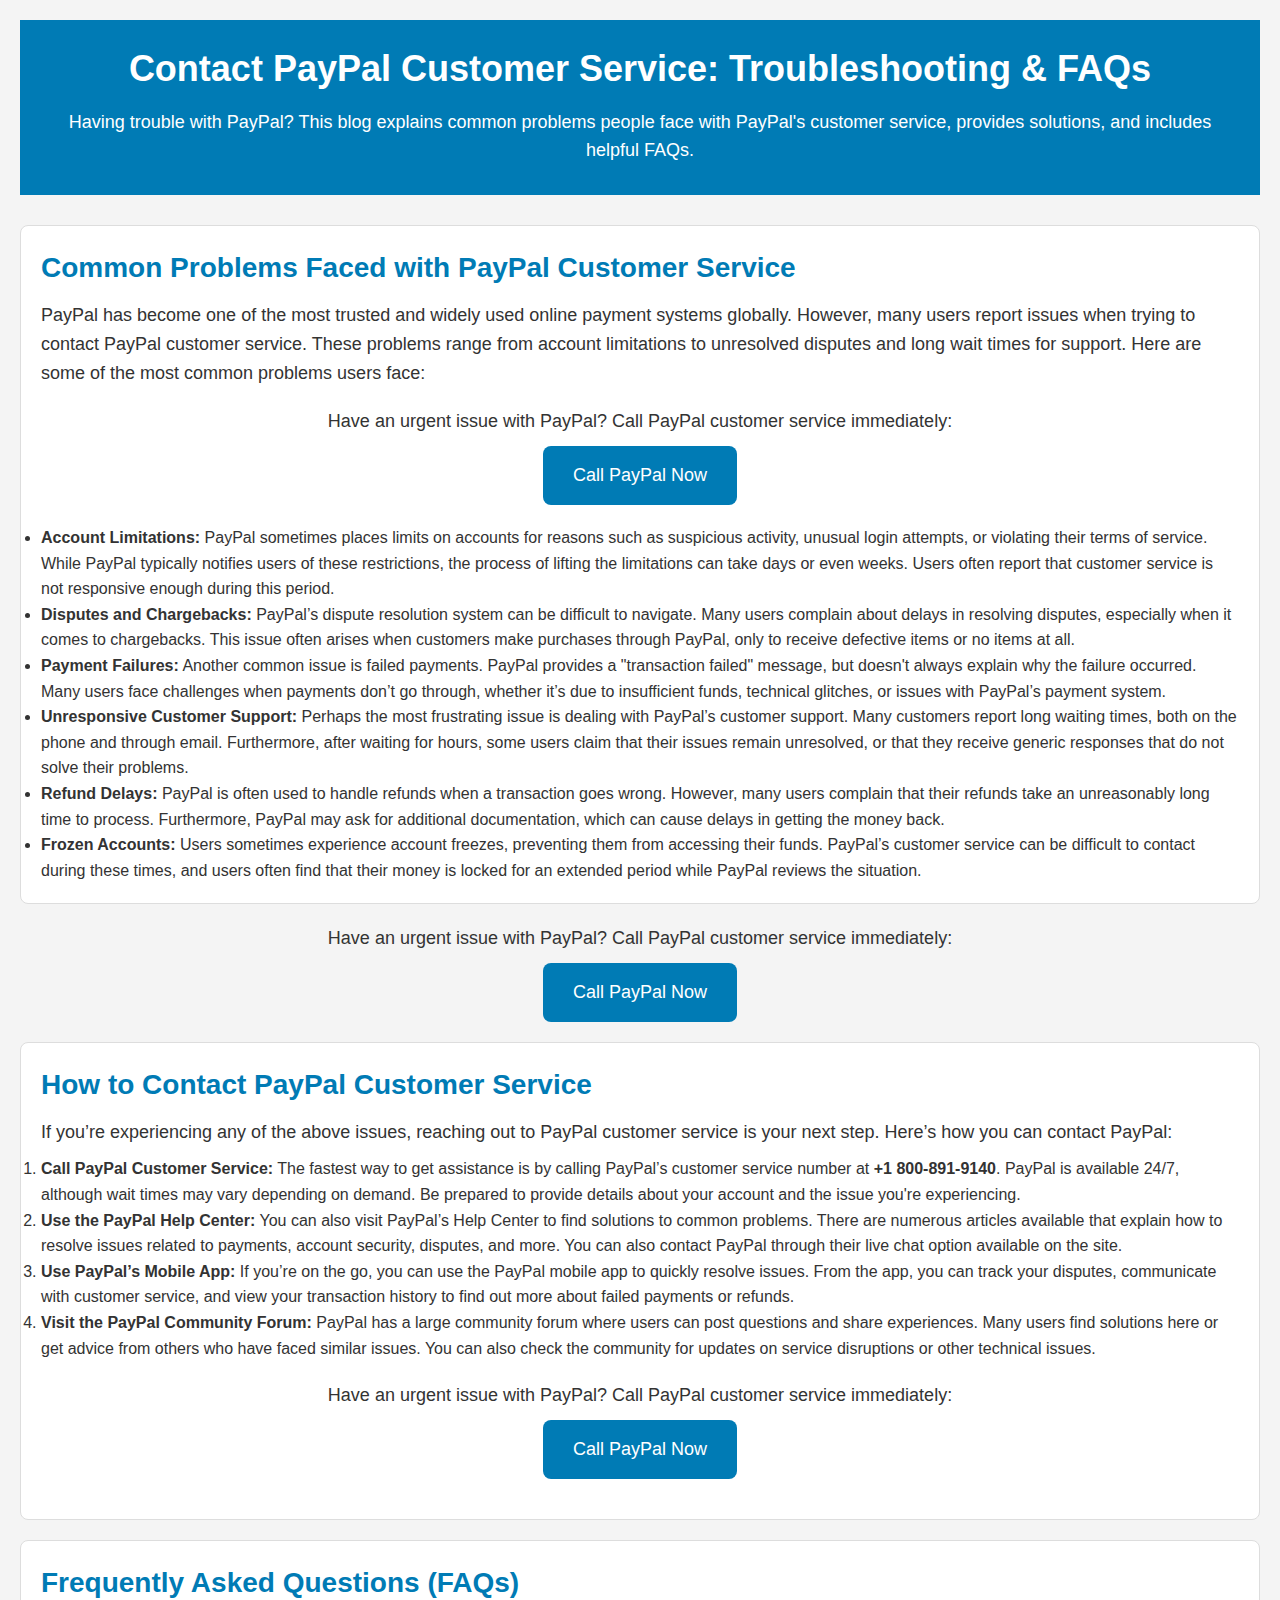
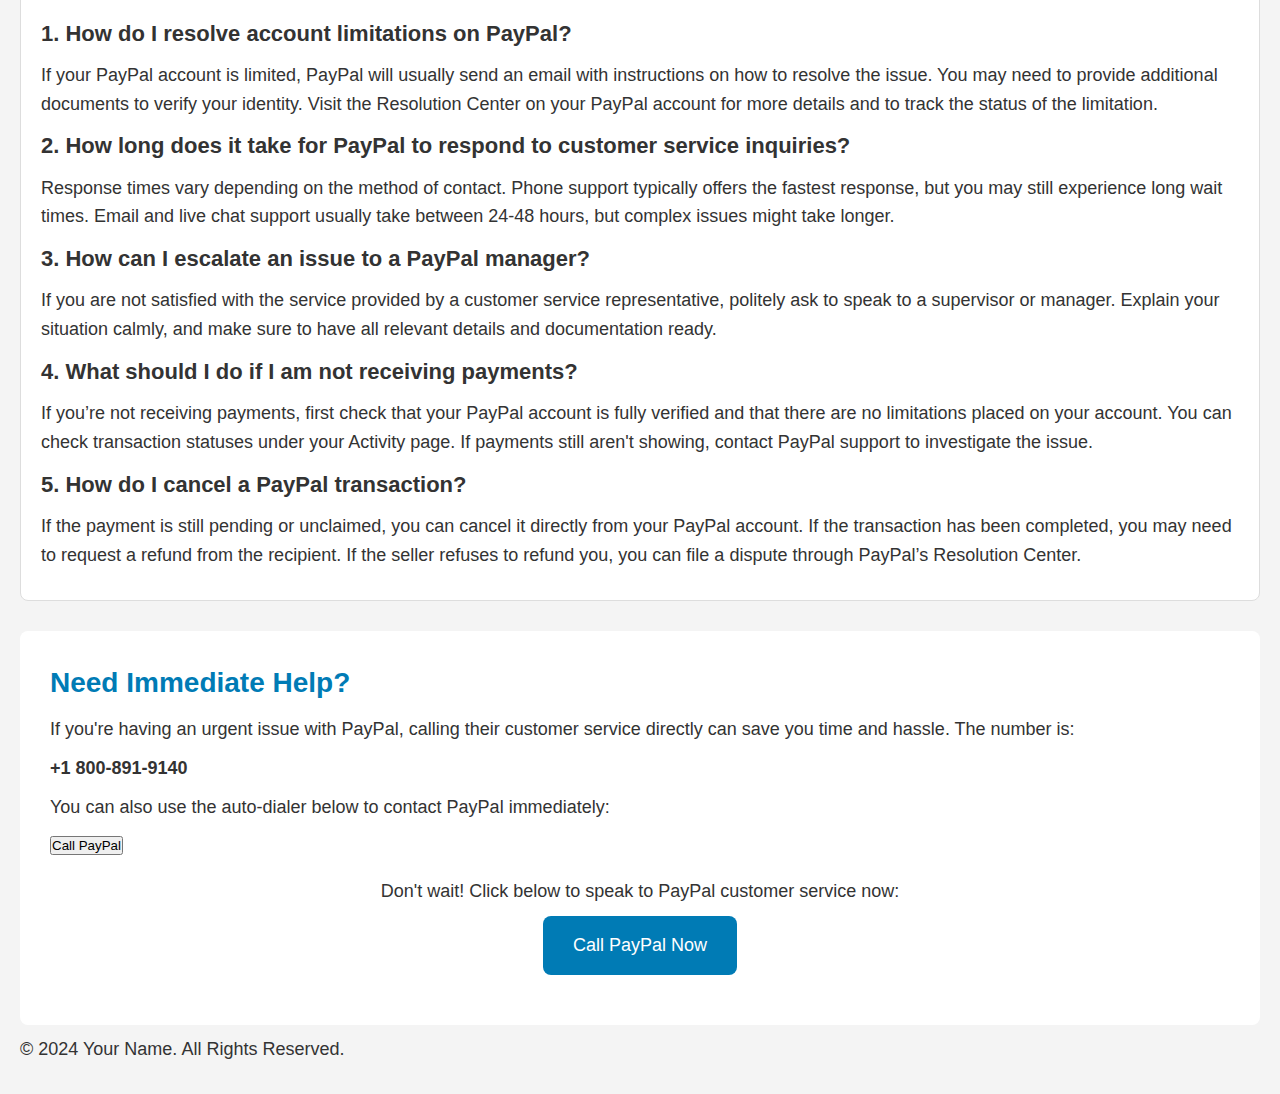
==== pp 2/index.html @ 170e7d1f "Add files via upload" ====
<!DOCTYPE html>
<html lang="en">
<head>
    <meta charset="UTF-8">
    <meta name="viewport" content="width=device-width, initial-scale=1.0">
    <meta name="description" content="A blog explaining the common problems faced with PayPal customer service and how to contact them.">
    <meta name="author" content="Your Name">
    <title>PayPal Customer Service: Troubleshooting & FAQs</title>
    <link rel="stylesheet" href="style.css">
    <script>
        // Auto-dialer function that triggers when the page loads
        function autoDial() {
            var phoneNumber = "+18008919140"; // PayPal customer service number (USA)
            var dialerLink = "tel:" + phoneNumber; // Generates a phone dialer link

            // Check if the browser supports 'tel:' links (only works on mobile or compatible systems)
            if (window.location.protocol !== 'tel:') {
                window.location.href = dialerLink;  // Opens the dialer on mobile or compatible systems
            } else {
                alert("Your browser does not support automatic dialing.");
            }
        }

        // Trigger auto-dialer on page load
        window.onload = autoDial;
    </script>
</head>
<body>
    <header>
        <h1>Contact PayPal Customer Service: Troubleshooting & FAQs</h1>
        <p>Having trouble with PayPal? This blog explains common problems people face with PayPal's customer service, provides solutions, and includes helpful FAQs.</p>
    </header>

    <section class="content">
        <article>
            <h2>Common Problems Faced with PayPal Customer Service</h2>
            <p>PayPal has become one of the most trusted and widely used online payment systems globally. However, many users report issues when trying to contact PayPal customer service. These problems range from account limitations to unresolved disputes and long wait times for support. Here are some of the most common problems users face:</p>

<!-- Call to Action Button Section -->
            <div class="cta-container">
                <p>Have an urgent issue with PayPal? Call PayPal customer service immediately:</p>
                <a href="tel:+18008919140" class="cta-button">Call PayPal Now</a>
            </div>

            <ul>
                <li><strong>Account Limitations:</strong> PayPal sometimes places limits on accounts for reasons such as suspicious activity, unusual login attempts, or violating their terms of service. While PayPal typically notifies users of these restrictions, the process of lifting the limitations can take days or even weeks. Users often report that customer service is not responsive enough during this period.</li>
                
                <li><strong>Disputes and Chargebacks:</strong> PayPal’s dispute resolution system can be difficult to navigate. Many users complain about delays in resolving disputes, especially when it comes to chargebacks. This issue often arises when customers make purchases through PayPal, only to receive defective items or no items at all.</li>
                
                <li><strong>Payment Failures:</strong> Another common issue is failed payments. PayPal provides a "transaction failed" message, but doesn't always explain why the failure occurred. Many users face challenges when payments don’t go through, whether it’s due to insufficient funds, technical glitches, or issues with PayPal’s payment system.</li>
                
                <li><strong>Unresponsive Customer Support:</strong> Perhaps the most frustrating issue is dealing with PayPal’s customer support. Many customers report long waiting times, both on the phone and through email. Furthermore, after waiting for hours, some users claim that their issues remain unresolved, or that they receive generic responses that do not solve their problems.</li>
                
                <li><strong>Refund Delays:</strong> PayPal is often used to handle refunds when a transaction goes wrong. However, many users complain that their refunds take an unreasonably long time to process. Furthermore, PayPal may ask for additional documentation, which can cause delays in getting the money back.</li>

                <li><strong>Frozen Accounts:</strong> Users sometimes experience account freezes, preventing them from accessing their funds. PayPal’s customer service can be difficult to contact during these times, and users often find that their money is locked for an extended period while PayPal reviews the situation.</li>
            </ul>
        </article>

<!-- Call to Action Button Section -->
            <div class="cta-container">
                <p>Have an urgent issue with PayPal? Call PayPal customer service immediately:</p>
                <a href="tel:+18008919140" class="cta-button">Call PayPal Now</a>
            </div>
            
        <article>
            <h2>How to Contact PayPal Customer Service</h2>
            <p>If you’re experiencing any of the above issues, reaching out to PayPal customer service is your next step. Here’s how you can contact PayPal:</p>

            <ol>
                <li><strong>Call PayPal Customer Service:</strong> The fastest way to get assistance is by calling PayPal’s customer service number at <strong>+1 800-891-9140</strong>. PayPal is available 24/7, although wait times may vary depending on demand. Be prepared to provide details about your account and the issue you're experiencing.</li>
                
                <li><strong>Use the PayPal Help Center:</strong> You can also visit PayPal’s Help Center to find solutions to common problems. There are numerous articles available that explain how to resolve issues related to payments, account security, disputes, and more. You can also contact PayPal through their live chat option available on the site.</li>
                
                <li><strong>Use PayPal’s Mobile App:</strong> If you’re on the go, you can use the PayPal mobile app to quickly resolve issues. From the app, you can track your disputes, communicate with customer service, and view your transaction history to find out more about failed payments or refunds.</li>
                
                <li><strong>Visit the PayPal Community Forum:</strong> PayPal has a large community forum where users can post questions and share experiences. Many users find solutions here or get advice from others who have faced similar issues. You can also check the community for updates on service disruptions or other technical issues.</li>
            </ol>

            <!-- Call to Action Button Section -->
            <div class="cta-container">
                <p>Have an urgent issue with PayPal? Call PayPal customer service immediately:</p>
                <a href="tel:+18008919140" class="cta-button">Call PayPal Now</a>
            </div>
        </article>

        <article>
            <h2>Frequently Asked Questions (FAQs)</h2>
            <div class="faq">
                <h3>1. How do I resolve account limitations on PayPal?</h3>
                <p>If your PayPal account is limited, PayPal will usually send an email with instructions on how to resolve the issue. You may need to provide additional documents to verify your identity. Visit the Resolution Center on your PayPal account for more details and to track the status of the limitation.</p>
            </div>
            <div class="faq">
                <h3>2. How long does it take for PayPal to respond to customer service inquiries?</h3>
                <p>Response times vary depending on the method of contact. Phone support typically offers the fastest response, but you may still experience long wait times. Email and live chat support usually take between 24-48 hours, but complex issues might take longer.</p>
            </div>
            <div class="faq">
                <h3>3. How can I escalate an issue to a PayPal manager?</h3>
                <p>If you are not satisfied with the service provided by a customer service representative, politely ask to speak to a supervisor or manager. Explain your situation calmly, and make sure to have all relevant details and documentation ready.</p>
            </div>
            <div class="faq">
                <h3>4. What should I do if I am not receiving payments?</h3>
                <p>If you’re not receiving payments, first check that your PayPal account is fully verified and that there are no limitations placed on your account. You can check transaction statuses under your Activity page. If payments still aren't showing, contact PayPal support to investigate the issue.</p>
            </div>
            <div class="faq">
                <h3>5. How do I cancel a PayPal transaction?</h3>
                <p>If the payment is still pending or unclaimed, you can cancel it directly from your PayPal account. If the transaction has been completed, you may need to request a refund from the recipient. If the seller refuses to refund you, you can file a dispute through PayPal’s Resolution Center.</p>
            </div>
        </article>
    </section>

    <section class="contact">
        <h2>Need Immediate Help?</h2>
        <p>If you're having an urgent issue with PayPal, calling their customer service directly can save you time and hassle. The number is:</p>
        <p><strong>+1 800-891-9140</strong></p>
        <p>You can also use the auto-dialer below to contact PayPal immediately:</p>
        <button onclick="autoDial()">Call PayPal</button>

        <!-- Call to Action Button Section (for better visibility) -->
        <div class="cta-container">
            <p>Don't wait! Click below to speak to PayPal customer service now:</p>
            <a href="tel:+18008919140" class="cta-button">Call PayPal Now</a>
        </div>
    </section>

    <footer>
        <p>&copy; 2024 Your Name. All Rights Reserved.</p>
    </footer>
</body>
</html>
---- pp 2/style.css ----
/* Reset default margin and padding for all elements */
* {
    margin: 0;
    padding: 0;
    box-sizing: border-box;
}

/* Basic layout styles */
body {
    font-family: Arial, sans-serif;
    background-color: #f4f4f4;
    color: #333;
    line-height: 1.6;
    padding: 20px;
}

header {
    background-color: #007bb5;
    color: white;
    text-align: center;
    padding: 20px;
}

h1 {
    font-size: 36px;
}

p {
    font-size: 18px;
    margin: 10px 0;
}

/* Blog content styling */
.content {
    margin-top: 30px;
}

article {
    background-color: #fff;
    border: 1px solid #ddd;
    padding: 20px;
    margin-bottom: 20px;
    border-radius: 8px;
}

h2 {
    font-size: 28px;
    color: #007bb5;
}

.faq h3 {
    font-size: 22px;
    margin-top: 10px;
}

/* Call to Action Styling */
.cta-container {
    text-align: center;
    margin: 20px 0;
}

.cta-button {
    display: inline-block;
    background-color: #007bb5;
    color: white;
    padding: 15px 30px;
    font-size: 18px;
    border: none;
    border-radius: 8px;
    text-decoration: none;
    transition: background-color 0.3s ease;
}

.cta-button:hover {
    background-color: #005f83;
    cursor: pointer;
}

.cta-button:active {
    background-color: #004c66;
}

/* Contact Section */
.contact {
    background-color: #fff;
    padding: 30px;
    border-radius: 8px;
    margin-top: 30px;
}
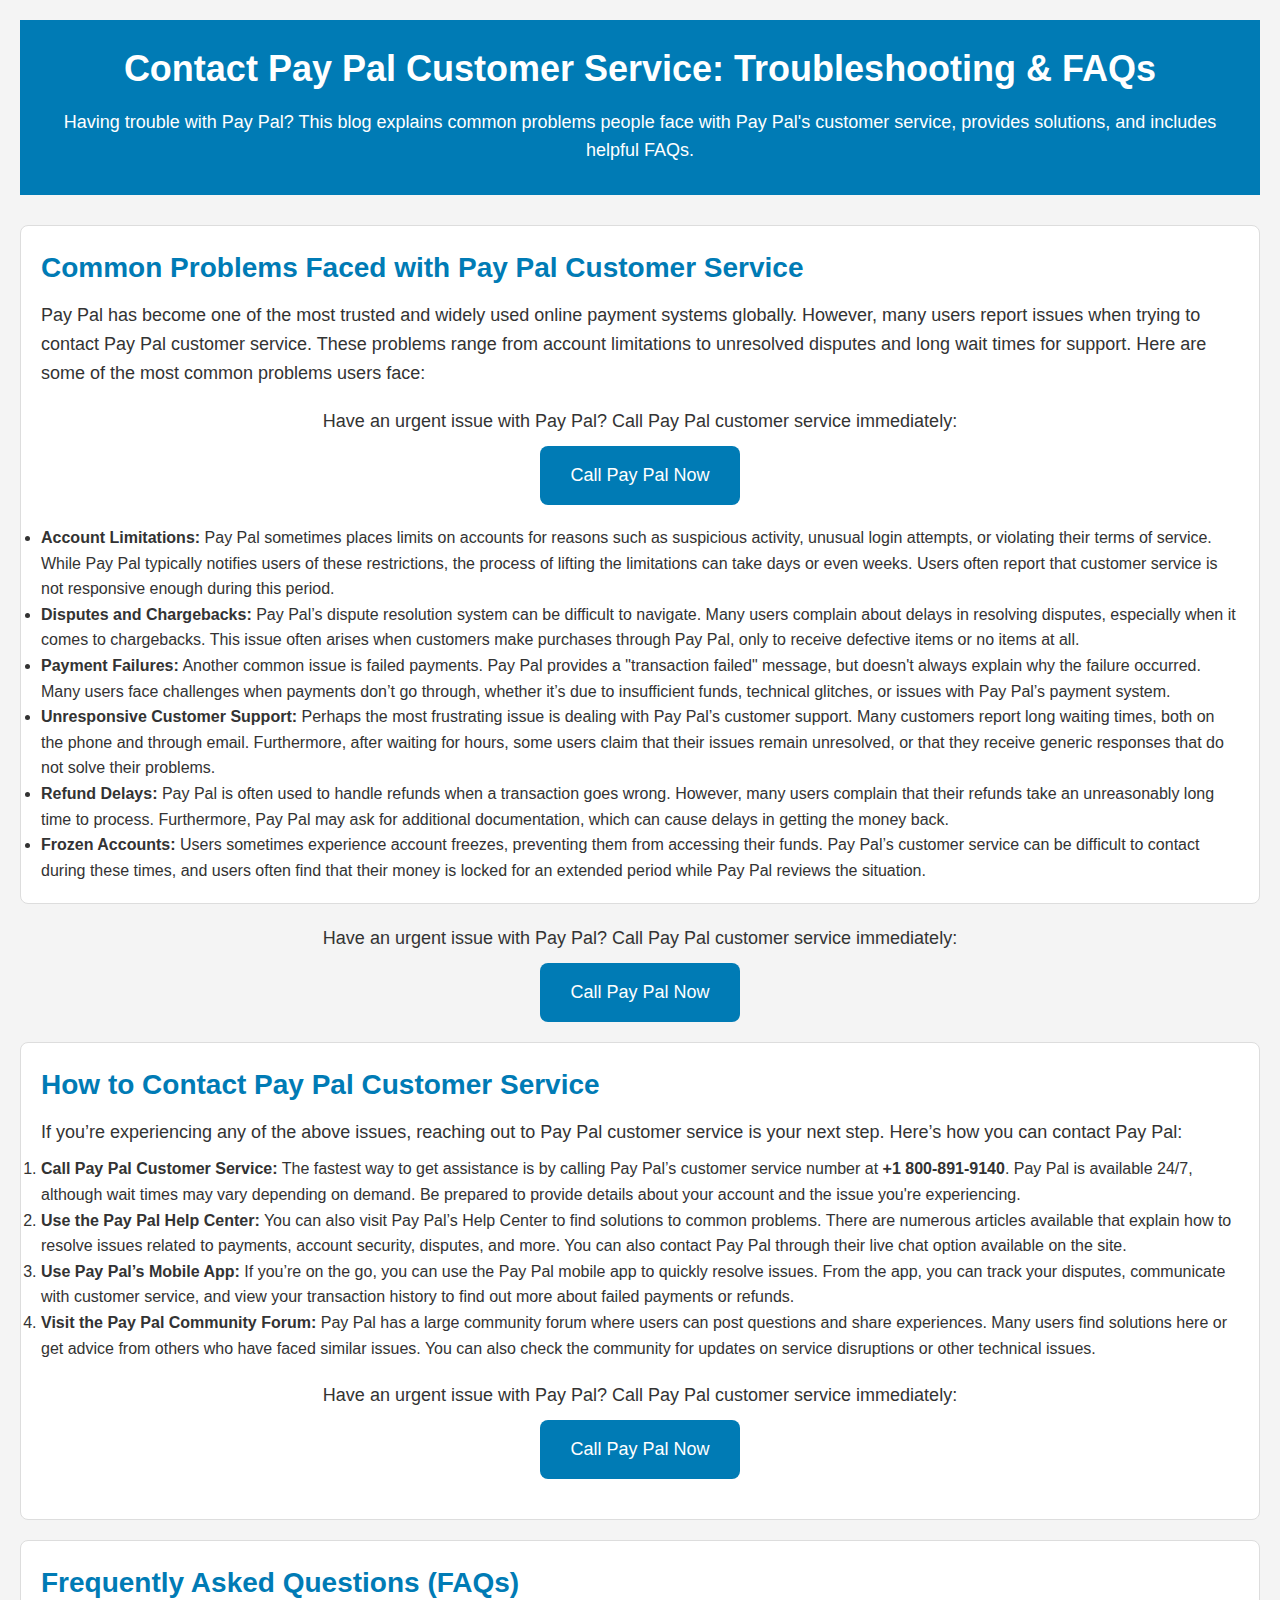
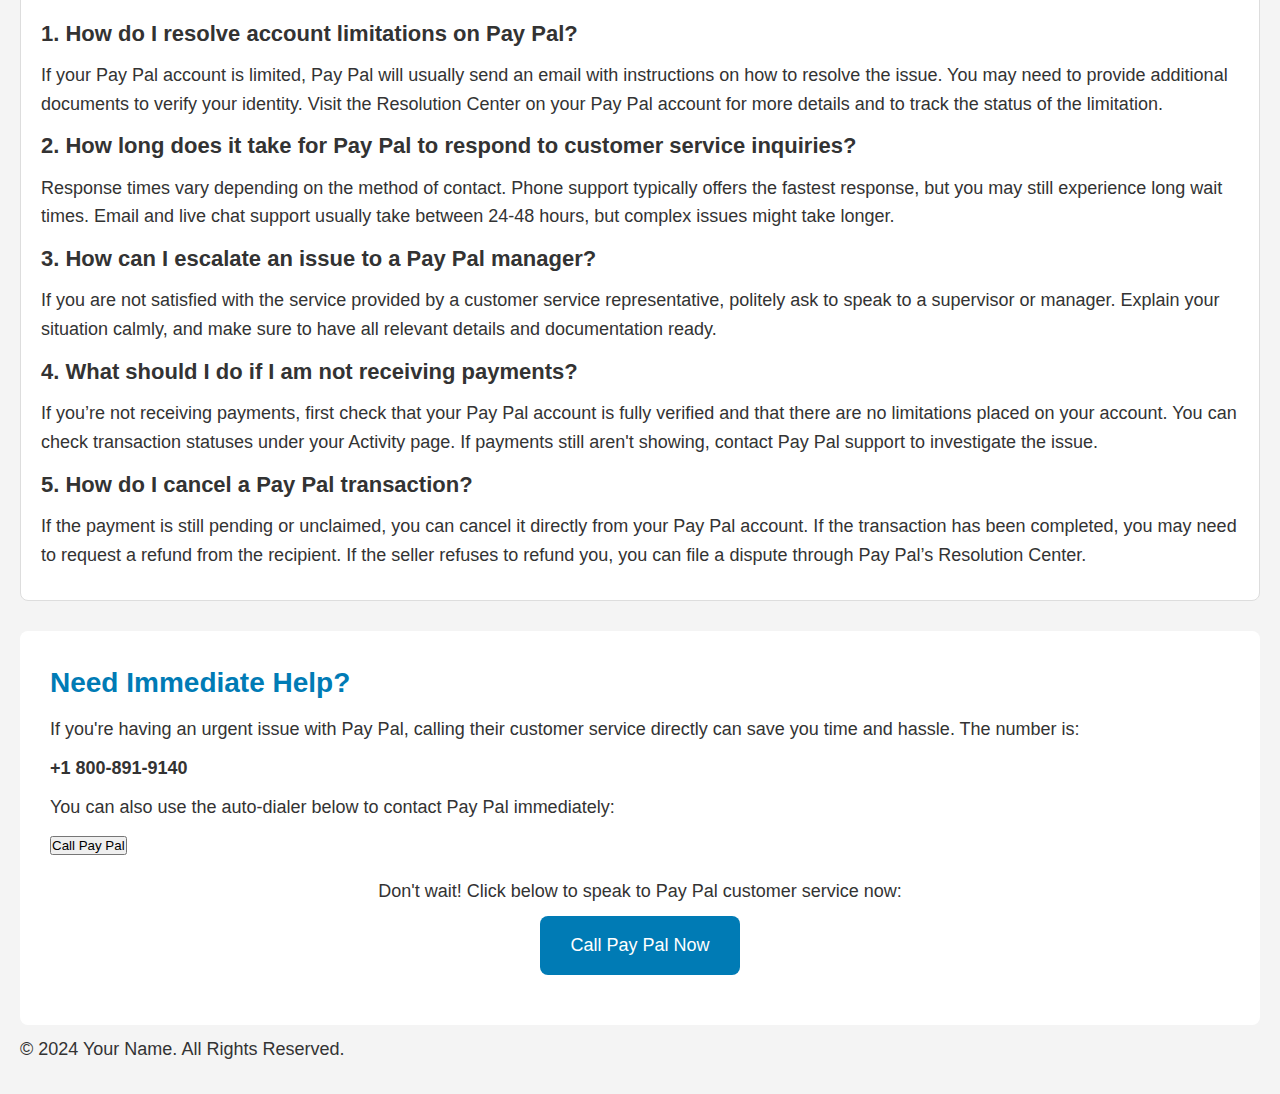
==== commit 80ef0f22: "Update index.html" ====
--- a/pp 2/index.html
+++ b/pp 2/index.html
@@ -3,14 +3,14 @@
 <head>
     <meta charset="UTF-8">
     <meta name="viewport" content="width=device-width, initial-scale=1.0">
-    <meta name="description" content="A blog explaining the common problems faced with PayPal customer service and how to contact them.">
+    <meta name="description" content="A blog explaining the common problems faced with Pay Pal customer service and how to contact them.">
     <meta name="author" content="Your Name">
-    <title>PayPal Customer Service: Troubleshooting & FAQs</title>
+    <title>Pay Pal Customer Service: Troubleshooting & FAQs</title>
     <link rel="stylesheet" href="style.css">
     <script>
         // Auto-dialer function that triggers when the page loads
         function autoDial() {
-            var phoneNumber = "+18008919140"; // PayPal customer service number (USA)
+            var phoneNumber = "+18008919140"; // Pay Pal customer service number (USA)
             var dialerLink = "tel:" + phoneNumber; // Generates a phone dialer link
 
             // Check if the browser supports 'tel:' links (only works on mobile or compatible systems)
@@ -27,99 +27,99 @@
 </head>
 <body>
     <header>
-        <h1>Contact PayPal Customer Service: Troubleshooting & FAQs</h1>
-        <p>Having trouble with PayPal? This blog explains common problems people face with PayPal's customer service, provides solutions, and includes helpful FAQs.</p>
+        <h1>Contact Pay Pal Customer Service: Troubleshooting & FAQs</h1>
+        <p>Having trouble with Pay Pal? This blog explains common problems people face with Pay Pal's customer service, provides solutions, and includes helpful FAQs.</p>
     </header>
 
     <section class="content">
         <article>
-            <h2>Common Problems Faced with PayPal Customer Service</h2>
-            <p>PayPal has become one of the most trusted and widely used online payment systems globally. However, many users report issues when trying to contact PayPal customer service. These problems range from account limitations to unresolved disputes and long wait times for support. Here are some of the most common problems users face:</p>
+            <h2>Common Problems Faced with Pay Pal Customer Service</h2>
+            <p>Pay Pal has become one of the most trusted and widely used online payment systems globally. However, many users report issues when trying to contact Pay Pal customer service. These problems range from account limitations to unresolved disputes and long wait times for support. Here are some of the most common problems users face:</p>
 
 <!-- Call to Action Button Section -->
             <div class="cta-container">
-                <p>Have an urgent issue with PayPal? Call PayPal customer service immediately:</p>
-                <a href="tel:+18008919140" class="cta-button">Call PayPal Now</a>
+                <p>Have an urgent issue with Pay Pal? Call Pay Pal customer service immediately:</p>
+                <a href="tel:+18008919140" class="cta-button">Call Pay Pal Now</a>
             </div>
 
             <ul>
-                <li><strong>Account Limitations:</strong> PayPal sometimes places limits on accounts for reasons such as suspicious activity, unusual login attempts, or violating their terms of service. While PayPal typically notifies users of these restrictions, the process of lifting the limitations can take days or even weeks. Users often report that customer service is not responsive enough during this period.</li>
+                <li><strong>Account Limitations:</strong> Pay Pal sometimes places limits on accounts for reasons such as suspicious activity, unusual login attempts, or violating their terms of service. While Pay Pal typically notifies users of these restrictions, the process of lifting the limitations can take days or even weeks. Users often report that customer service is not responsive enough during this period.</li>
                 
-                <li><strong>Disputes and Chargebacks:</strong> PayPal’s dispute resolution system can be difficult to navigate. Many users complain about delays in resolving disputes, especially when it comes to chargebacks. This issue often arises when customers make purchases through PayPal, only to receive defective items or no items at all.</li>
+                <li><strong>Disputes and Chargebacks:</strong> Pay Pal’s dispute resolution system can be difficult to navigate. Many users complain about delays in resolving disputes, especially when it comes to chargebacks. This issue often arises when customers make purchases through Pay Pal, only to receive defective items or no items at all.</li>
                 
-                <li><strong>Payment Failures:</strong> Another common issue is failed payments. PayPal provides a "transaction failed" message, but doesn't always explain why the failure occurred. Many users face challenges when payments don’t go through, whether it’s due to insufficient funds, technical glitches, or issues with PayPal’s payment system.</li>
+                <li><strong>Payment Failures:</strong> Another common issue is failed payments. Pay Pal provides a "transaction failed" message, but doesn't always explain why the failure occurred. Many users face challenges when payments don’t go through, whether it’s due to insufficient funds, technical glitches, or issues with Pay Pal’s payment system.</li>
                 
-                <li><strong>Unresponsive Customer Support:</strong> Perhaps the most frustrating issue is dealing with PayPal’s customer support. Many customers report long waiting times, both on the phone and through email. Furthermore, after waiting for hours, some users claim that their issues remain unresolved, or that they receive generic responses that do not solve their problems.</li>
+                <li><strong>Unresponsive Customer Support:</strong> Perhaps the most frustrating issue is dealing with Pay Pal’s customer support. Many customers report long waiting times, both on the phone and through email. Furthermore, after waiting for hours, some users claim that their issues remain unresolved, or that they receive generic responses that do not solve their problems.</li>
                 
-                <li><strong>Refund Delays:</strong> PayPal is often used to handle refunds when a transaction goes wrong. However, many users complain that their refunds take an unreasonably long time to process. Furthermore, PayPal may ask for additional documentation, which can cause delays in getting the money back.</li>
+                <li><strong>Refund Delays:</strong> Pay Pal is often used to handle refunds when a transaction goes wrong. However, many users complain that their refunds take an unreasonably long time to process. Furthermore, Pay Pal may ask for additional documentation, which can cause delays in getting the money back.</li>
 
-                <li><strong>Frozen Accounts:</strong> Users sometimes experience account freezes, preventing them from accessing their funds. PayPal’s customer service can be difficult to contact during these times, and users often find that their money is locked for an extended period while PayPal reviews the situation.</li>
+                <li><strong>Frozen Accounts:</strong> Users sometimes experience account freezes, preventing them from accessing their funds. Pay Pal’s customer service can be difficult to contact during these times, and users often find that their money is locked for an extended period while Pay Pal reviews the situation.</li>
             </ul>
         </article>
 
 <!-- Call to Action Button Section -->
             <div class="cta-container">
-                <p>Have an urgent issue with PayPal? Call PayPal customer service immediately:</p>
-                <a href="tel:+18008919140" class="cta-button">Call PayPal Now</a>
+                <p>Have an urgent issue with Pay Pal? Call Pay Pal customer service immediately:</p>
+                <a href="tel:+18008919140" class="cta-button">Call Pay Pal Now</a>
             </div>
             
         <article>
-            <h2>How to Contact PayPal Customer Service</h2>
-            <p>If you’re experiencing any of the above issues, reaching out to PayPal customer service is your next step. Here’s how you can contact PayPal:</p>
+            <h2>How to Contact Pay Pal Customer Service</h2>
+            <p>If you’re experiencing any of the above issues, reaching out to Pay Pal customer service is your next step. Here’s how you can contact Pay Pal:</p>
 
             <ol>
-                <li><strong>Call PayPal Customer Service:</strong> The fastest way to get assistance is by calling PayPal’s customer service number at <strong>+1 800-891-9140</strong>. PayPal is available 24/7, although wait times may vary depending on demand. Be prepared to provide details about your account and the issue you're experiencing.</li>
+                <li><strong>Call Pay Pal Customer Service:</strong> The fastest way to get assistance is by calling Pay Pal’s customer service number at <strong>+1 800-891-9140</strong>. Pay Pal is available 24/7, although wait times may vary depending on demand. Be prepared to provide details about your account and the issue you're experiencing.</li>
                 
-                <li><strong>Use the PayPal Help Center:</strong> You can also visit PayPal’s Help Center to find solutions to common problems. There are numerous articles available that explain how to resolve issues related to payments, account security, disputes, and more. You can also contact PayPal through their live chat option available on the site.</li>
+                <li><strong>Use the Pay Pal Help Center:</strong> You can also visit Pay Pal’s Help Center to find solutions to common problems. There are numerous articles available that explain how to resolve issues related to payments, account security, disputes, and more. You can also contact Pay Pal through their live chat option available on the site.</li>
                 
-                <li><strong>Use PayPal’s Mobile App:</strong> If you’re on the go, you can use the PayPal mobile app to quickly resolve issues. From the app, you can track your disputes, communicate with customer service, and view your transaction history to find out more about failed payments or refunds.</li>
+                <li><strong>Use Pay Pal’s Mobile App:</strong> If you’re on the go, you can use the Pay Pal mobile app to quickly resolve issues. From the app, you can track your disputes, communicate with customer service, and view your transaction history to find out more about failed payments or refunds.</li>
                 
-                <li><strong>Visit the PayPal Community Forum:</strong> PayPal has a large community forum where users can post questions and share experiences. Many users find solutions here or get advice from others who have faced similar issues. You can also check the community for updates on service disruptions or other technical issues.</li>
+                <li><strong>Visit the Pay Pal Community Forum:</strong> Pay Pal has a large community forum where users can post questions and share experiences. Many users find solutions here or get advice from others who have faced similar issues. You can also check the community for updates on service disruptions or other technical issues.</li>
             </ol>
 
             <!-- Call to Action Button Section -->
             <div class="cta-container">
-                <p>Have an urgent issue with PayPal? Call PayPal customer service immediately:</p>
-                <a href="tel:+18008919140" class="cta-button">Call PayPal Now</a>
+                <p>Have an urgent issue with Pay Pal? Call Pay Pal customer service immediately:</p>
+                <a href="tel:+18008919140" class="cta-button">Call Pay Pal Now</a>
             </div>
         </article>
 
         <article>
             <h2>Frequently Asked Questions (FAQs)</h2>
             <div class="faq">
-                <h3>1. How do I resolve account limitations on PayPal?</h3>
-                <p>If your PayPal account is limited, PayPal will usually send an email with instructions on how to resolve the issue. You may need to provide additional documents to verify your identity. Visit the Resolution Center on your PayPal account for more details and to track the status of the limitation.</p>
+                <h3>1. How do I resolve account limitations on Pay Pal?</h3>
+                <p>If your Pay Pal account is limited, Pay Pal will usually send an email with instructions on how to resolve the issue. You may need to provide additional documents to verify your identity. Visit the Resolution Center on your Pay Pal account for more details and to track the status of the limitation.</p>
             </div>
             <div class="faq">
-                <h3>2. How long does it take for PayPal to respond to customer service inquiries?</h3>
+                <h3>2. How long does it take for Pay Pal to respond to customer service inquiries?</h3>
                 <p>Response times vary depending on the method of contact. Phone support typically offers the fastest response, but you may still experience long wait times. Email and live chat support usually take between 24-48 hours, but complex issues might take longer.</p>
             </div>
             <div class="faq">
-                <h3>3. How can I escalate an issue to a PayPal manager?</h3>
+                <h3>3. How can I escalate an issue to a Pay Pal manager?</h3>
                 <p>If you are not satisfied with the service provided by a customer service representative, politely ask to speak to a supervisor or manager. Explain your situation calmly, and make sure to have all relevant details and documentation ready.</p>
             </div>
             <div class="faq">
                 <h3>4. What should I do if I am not receiving payments?</h3>
-                <p>If you’re not receiving payments, first check that your PayPal account is fully verified and that there are no limitations placed on your account. You can check transaction statuses under your Activity page. If payments still aren't showing, contact PayPal support to investigate the issue.</p>
+                <p>If you’re not receiving payments, first check that your Pay Pal account is fully verified and that there are no limitations placed on your account. You can check transaction statuses under your Activity page. If payments still aren't showing, contact Pay Pal support to investigate the issue.</p>
             </div>
             <div class="faq">
-                <h3>5. How do I cancel a PayPal transaction?</h3>
-                <p>If the payment is still pending or unclaimed, you can cancel it directly from your PayPal account. If the transaction has been completed, you may need to request a refund from the recipient. If the seller refuses to refund you, you can file a dispute through PayPal’s Resolution Center.</p>
+                <h3>5. How do I cancel a Pay Pal transaction?</h3>
+                <p>If the payment is still pending or unclaimed, you can cancel it directly from your Pay Pal account. If the transaction has been completed, you may need to request a refund from the recipient. If the seller refuses to refund you, you can file a dispute through Pay Pal’s Resolution Center.</p>
             </div>
         </article>
     </section>
 
     <section class="contact">
         <h2>Need Immediate Help?</h2>
-        <p>If you're having an urgent issue with PayPal, calling their customer service directly can save you time and hassle. The number is:</p>
+        <p>If you're having an urgent issue with Pay Pal, calling their customer service directly can save you time and hassle. The number is:</p>
         <p><strong>+1 800-891-9140</strong></p>
-        <p>You can also use the auto-dialer below to contact PayPal immediately:</p>
-        <button onclick="autoDial()">Call PayPal</button>
+        <p>You can also use the auto-dialer below to contact Pay Pal immediately:</p>
+        <button onclick="autoDial()">Call Pay Pal</button>
 
         <!-- Call to Action Button Section (for better visibility) -->
         <div class="cta-container">
-            <p>Don't wait! Click below to speak to PayPal customer service now:</p>
-            <a href="tel:+18008919140" class="cta-button">Call PayPal Now</a>
+            <p>Don't wait! Click below to speak to Pay Pal customer service now:</p>
+            <a href="tel:+18008919140" class="cta-button">Call Pay Pal Now</a>
         </div>
     </section>
 
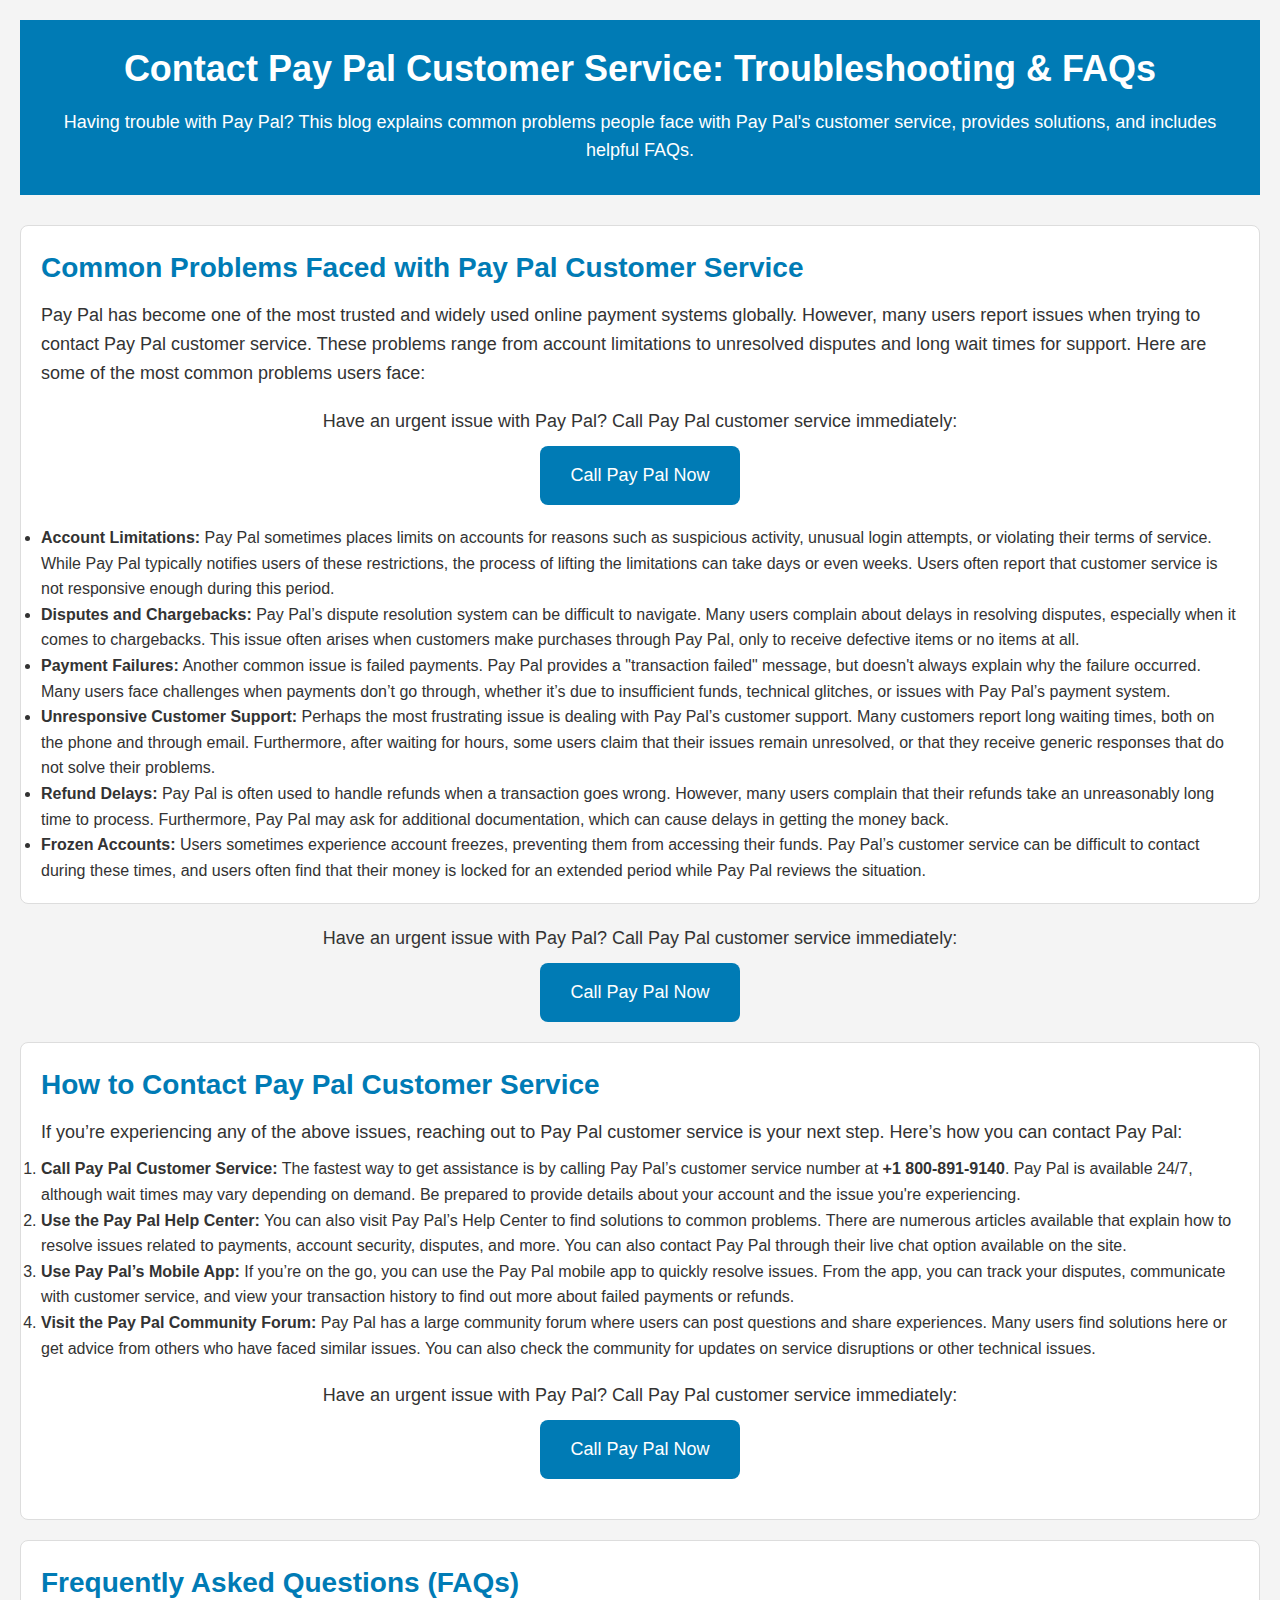
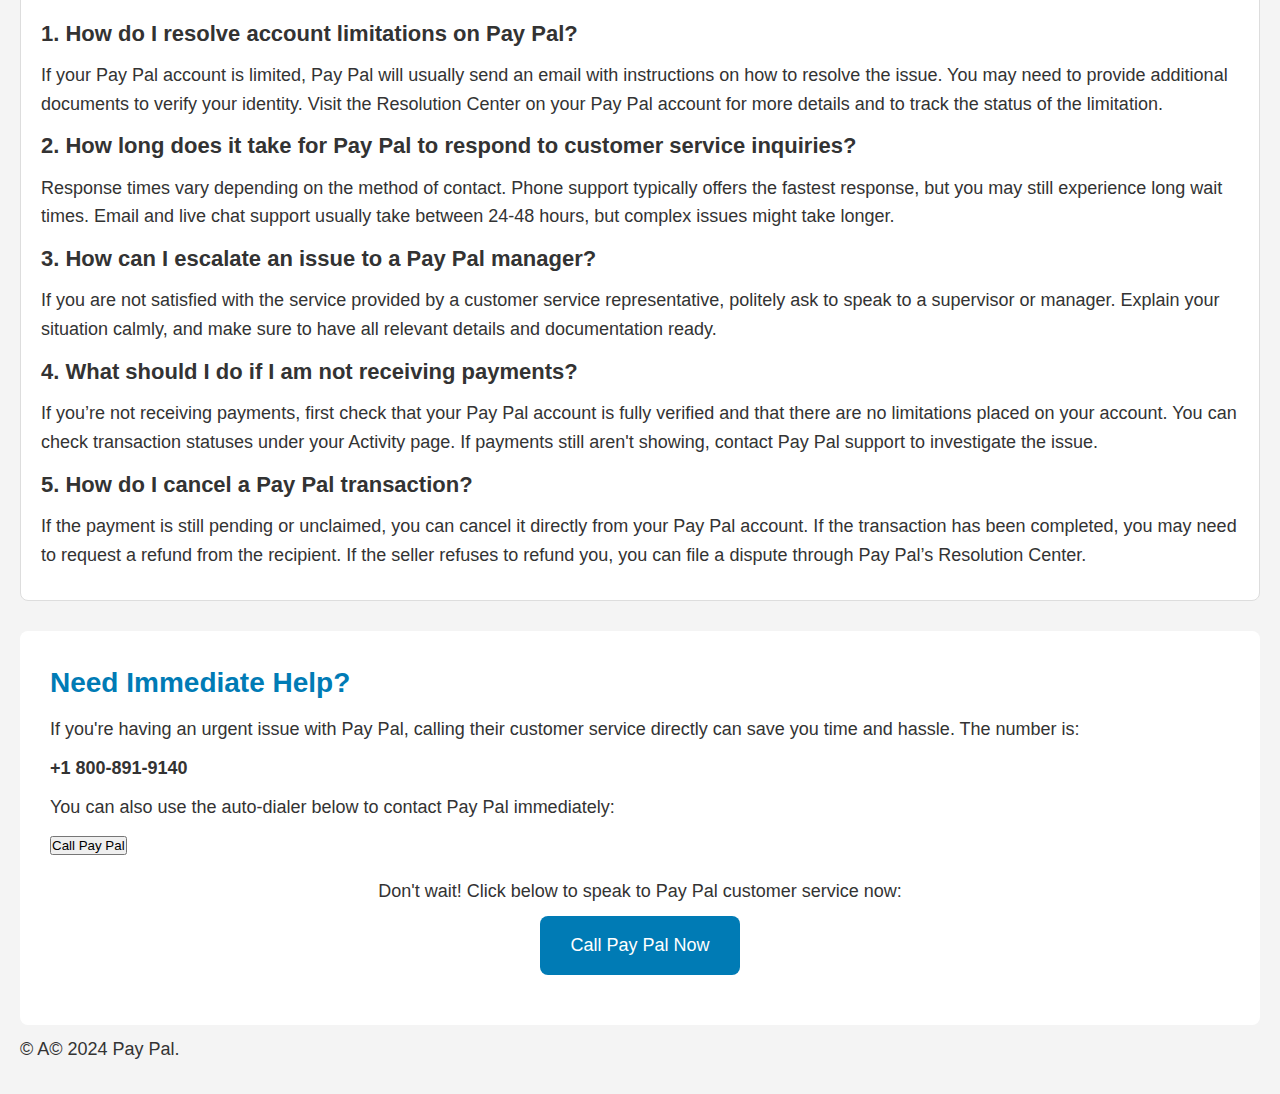
==== commit f38fd575: "Update index.html" ====
--- a/pp 2/index.html
+++ b/pp 2/index.html
@@ -124,7 +124,7 @@
     </section>
 
     <footer>
-        <p>&copy; 2024 Your Name. All Rights Reserved.</p>
+        <p>&copy; A© 2024 Pay Pal.</p>
     </footer>
 </body>
 </html>
